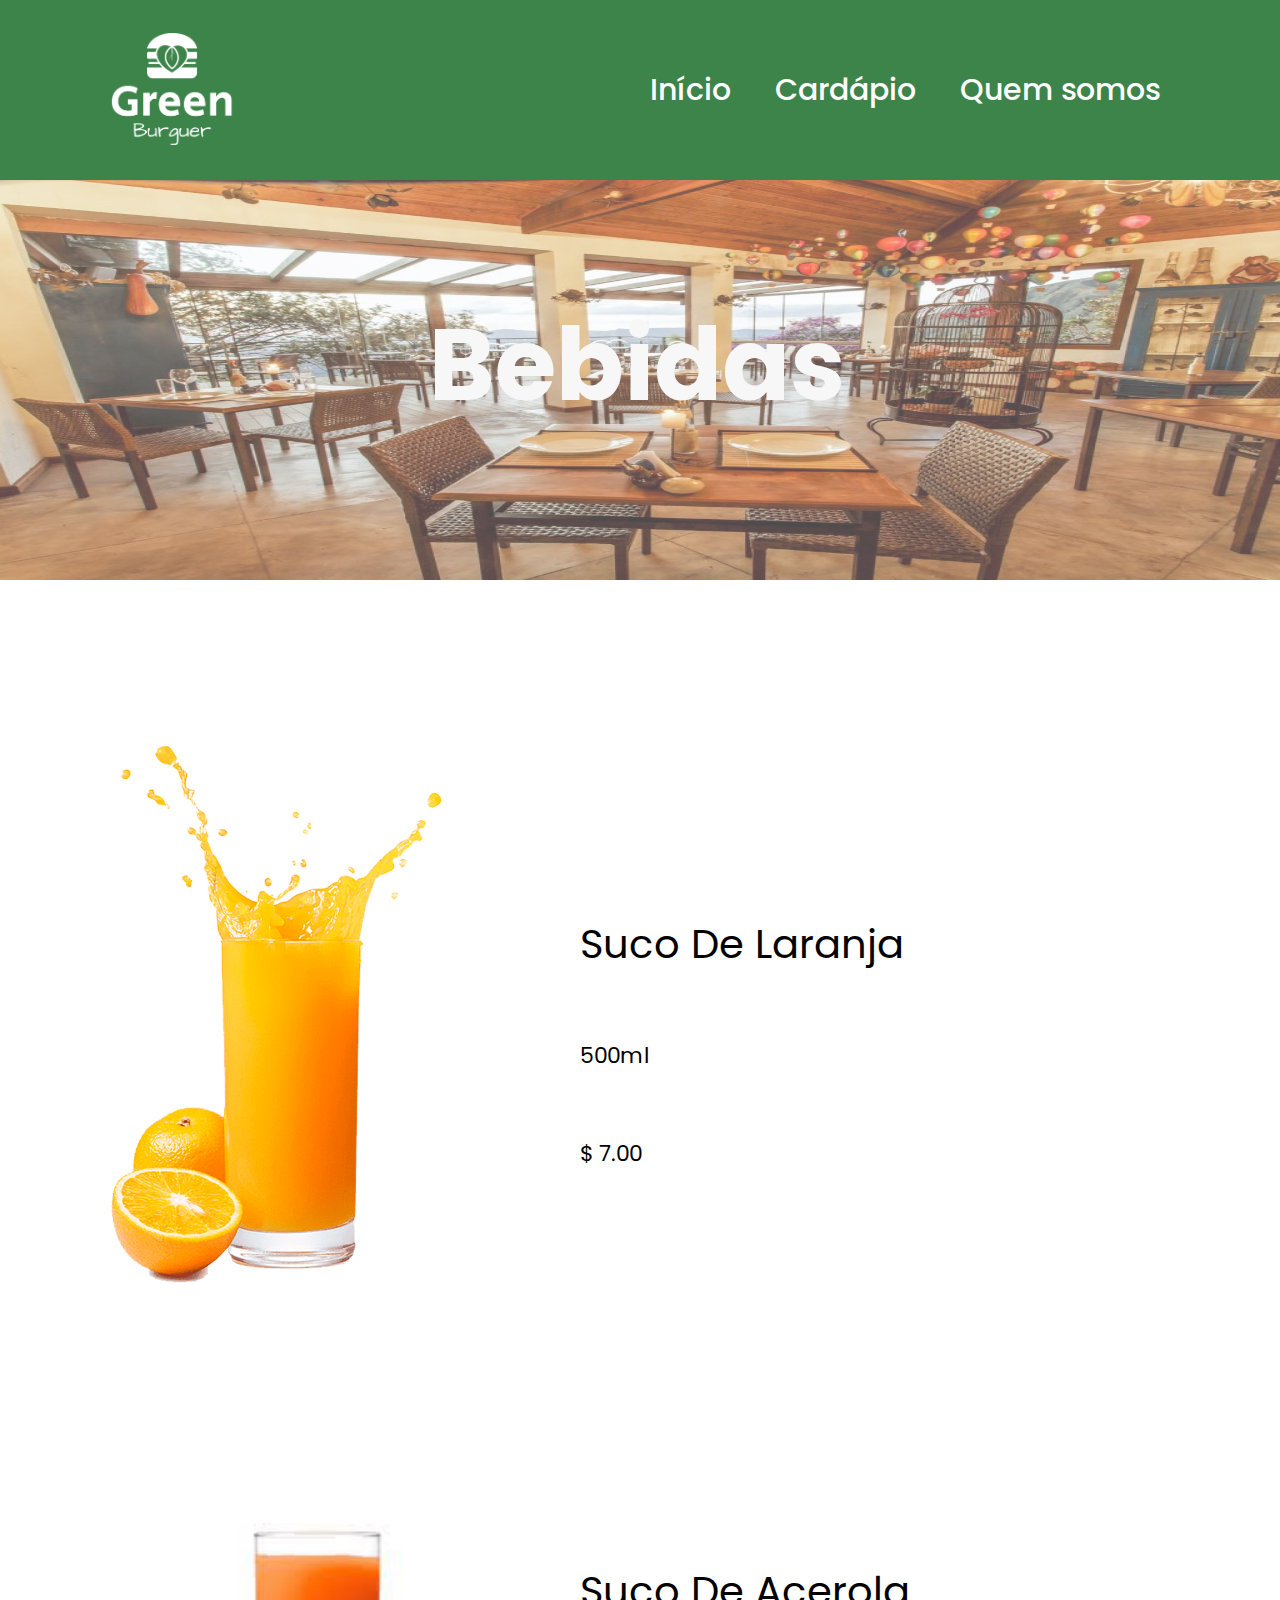
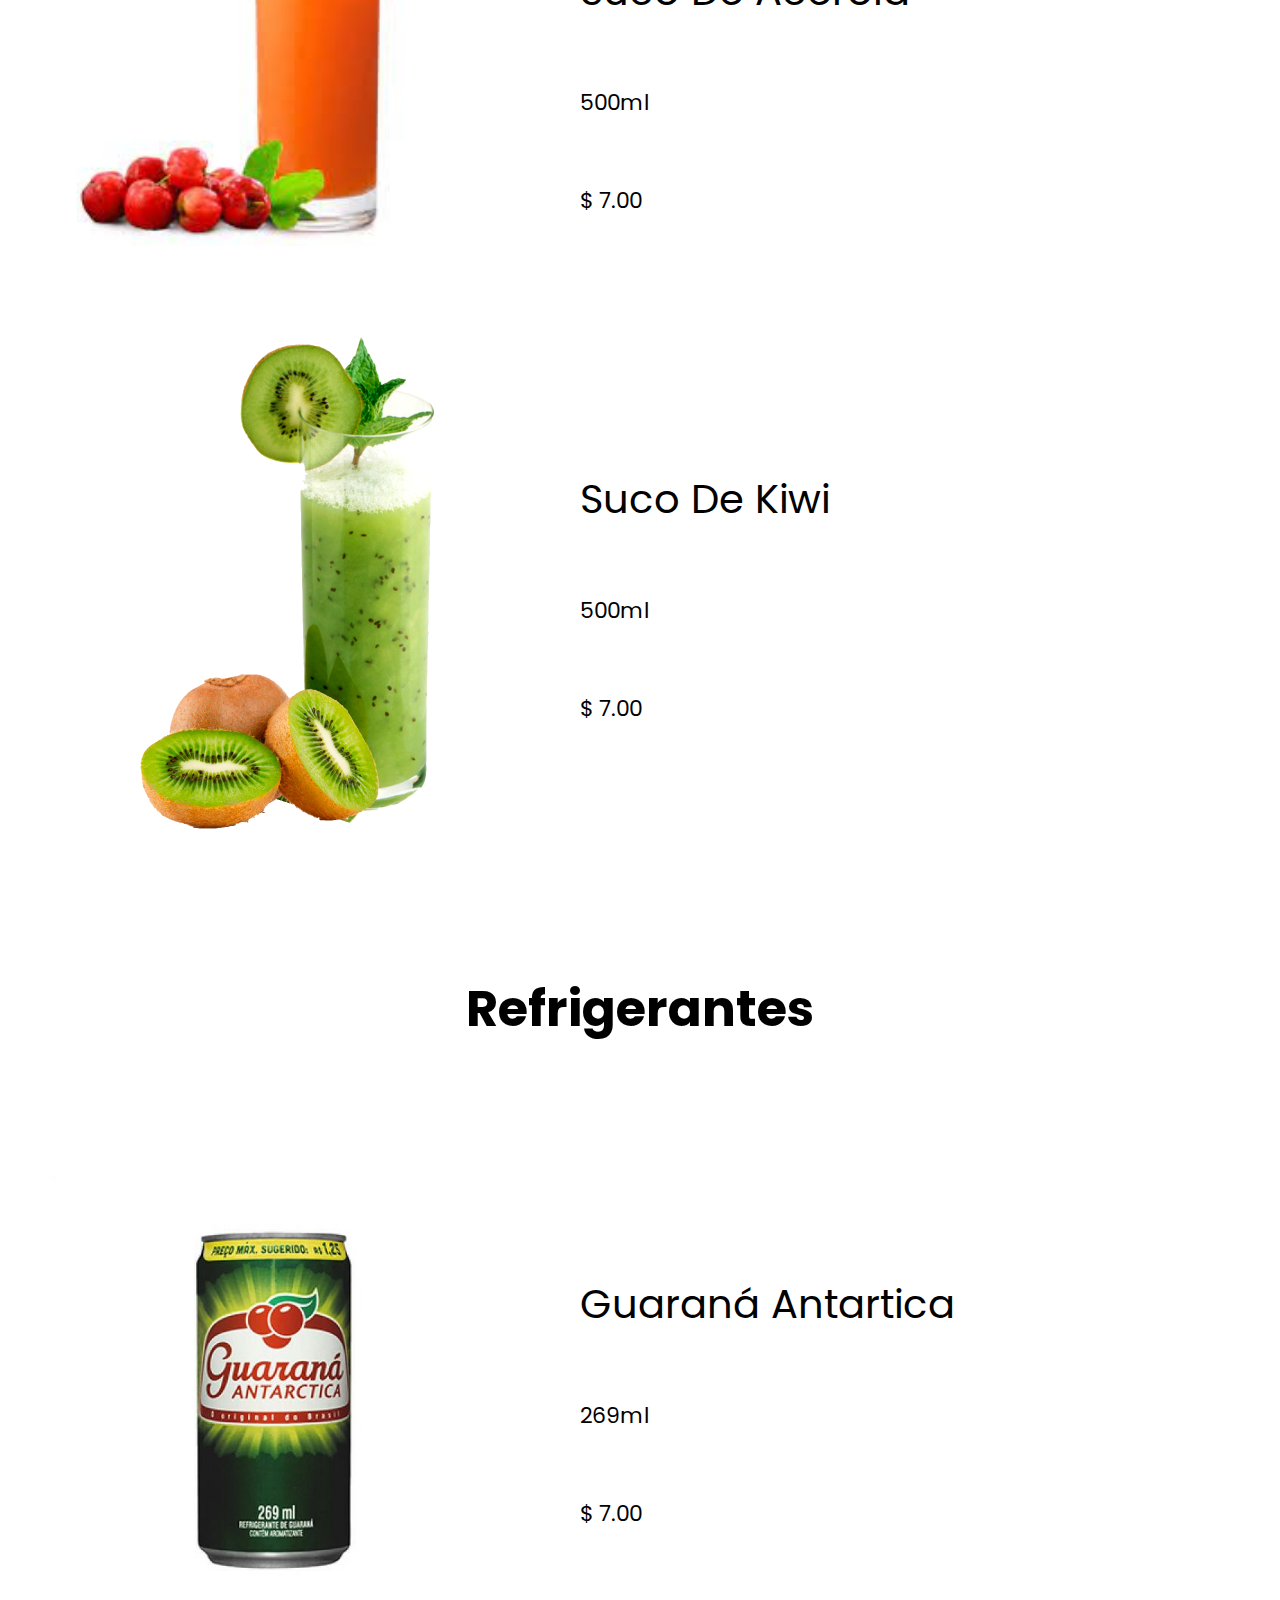
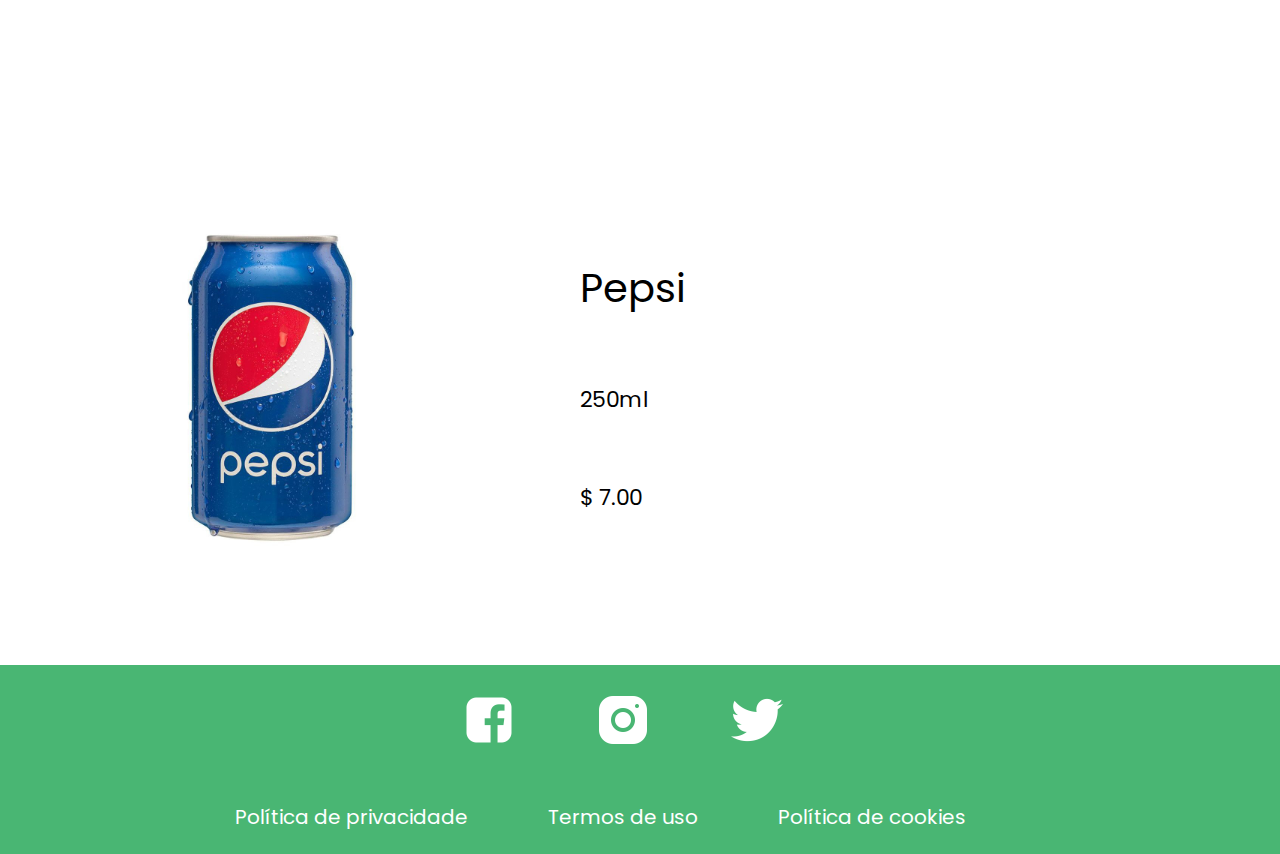
==== Bebidas.html @ ef297292 "Salvando alterações" ====
<!DOCTYPE html>
<html lang="pt-br">
<head>
    <meta charset="UTF-8">
    <meta http-equiv="X-UA-Compatible" content="IE=edge">
    <meta name="viewport" content="width=device-width, initial-scale=1.0">
    <link rel="shortcut icon" href="favicon/favicon.ico" type="image/x-icon">
    <link rel="stylesheet" href="Bebidas.css">
    <title>Green burguer</title>
</head>
<body>
    <header class="header" id="header">
        <div class="container-logo">
            <a href="#" class="link-logo">
                <img src="imgs/Green burguer.png" alt="">
            </a>
        </div>
        <nav class="nav">
            <ul class="nav-menu">
                <a href="index.html"><li>Início</li></a>
                <a href="cardapio.html"><li>Cardápio</li></a>
                <a href="quemsomos.html"><li>Quem somos</li></a>
            </ul>
        </nav>
    </header>

    <main>
        <div class="cardapio">
            <div class="box">
                <img src="imgs/restaurante.jpg" alt="img representativa" class="img-box">
                <h2>Bebidas</h2>
            </div>
            
            
          <div class="menus">
              <div class="hamburguer-vegan">
                    <img src="imgs/laranja.png" alt="Suco de laranja">
                </div>
                    <ul class="descricao">
                        <li>Suco De Laranja</li>
                        <li>500ml</li>
                        <li>$ 7.00</li>
                    </ul>
          </div> 
          
          <div class="menus">
            <div class="hamburguer-vegan">
                  <img src="imgs/Suco-Acerola.jpg" alt="Suco de acerola">
              </div>
                  <ul class="descricao">
                      <li>Suco De Acerola</li>
                      <li>500ml</li>
                      <li>$ 7.00</li>
                  </ul>
        </div>  

        <div class="menus">
            <div class="hamburguer-vegan">
                  <img src="imgs/Kiwi.jpg.png" alt="Suco de Kiwi">
              </div>
                  <ul class="descricao">
                      <li>Suco De Kiwi</li>
                      <li>500ml</li>
                      <li>$ 7.00</li>
                  </ul>
        </div>  

        <div class="text">
            <h1>Refrigerantes</h1>
        </div>

        <div class="menus">
            <div class="hamburguer-vegan">
                  <img src="imgs/guarana_antartica_lata_269ml.jpg" alt="Suco de Kiwi">
              </div>
                  <ul class="descricao">
                      <li>Guaraná Antartica</li>
                      <li>269ml</li>
                      <li>$ 7.00</li>
                  </ul>
        </div>  

        <div class="menus">
            <div class="hamburguer-vegan">
                  <img src="imgs/Pepsi.jpg" alt="Suco de Kiwi">
              </div>
                  <ul class="descricao">
                      <li>Pepsi</li>
                      <li>250ml</li>
                      <li>$ 7.00</li>
                  </ul>
        </div>  
    </main>

    <footer>
        <ul class="box1">
            <li class="social-midia">
                <img src="imgs/face.png" alt="facebook da loja Green Burguer">
            </li>

            <li class="social-midia">
                <img src="imgs/insta.png" alt="instagram da loja Green Burguer">
            </li>

            <li class="social-midia">
                <img src="imgs/twitter.png" alt="Twitter da loja Green Burguer">
            </li>
        </ul>

        <ul class="box2">
            <li class="social-midia">
                <a href="politicaeprivacidade.html"><p>Política de privacidade</p></a>
                <a href="termosdeuso.html"><p>Termos de uso</p></a>
                <a href="cookies.html"><p>Política de cookies</p></a>
            </li>
        </ul>
    </footer>
</body>
</html>
---- Bebidas.css ----
/* Fonts */

@import url('https://fonts.googleapis.com/css2?family=Poppins:wght@300;400;500;600;700&family=Viga&display=swap');

*{
    padding: 0;
    margin: 0;
    box-sizing: border-box;
    list-style: none;
    outline: none;
    border: none;
    text-decoration: none;
    font-family: 'Poppins', sans-serif;;
}
body{
    color: white;
    min-height: 100vh;
}

html{
    scroll-behavior: smooth;
}

.header{
    width: 100%;
    height: 180px;
    position: relative;
    display: flex;
    flex-direction: row;
    align-items: center;
    justify-content: space-between;
    background-color: #3D844A;
}

.header .container-logo img{
    padding: 10px;
    width: 9rem;
    margin-top: 5px;
    margin-left: 100px;
}

.nav .nav-menu{
    padding-right: 100px;
    font-weight: 500;
}

.nav .nav-menu li{
    color: white;
    font-size: 30px;
    display: inline;
    padding: 0 20px;
    cursor: pointer;
    transition: all 0.4s ease-out;
}

.nav .nav-menu li:hover{
    color: #287746;
}

main{
    position: relative;
    display: flex;
    justify-content: center;
    align-items: center;
    color: black;
}

.cardapio .img-box{
    opacity: 70%;
    width: 100vw;
    height: 400px;
}

.cardapio h2{
    position: absolute;
    display: flex;
    top: 110px;
    right: 34%;
    font-size: 100px;
    color: rgb(248, 247, 247);
}

.menus {
   display: flex;
   align-items: center;
   margin: 50px 50px; 
   font-size: 22px;
}

.text h1{
    padding-top: 60px;
    font-size: 50px;
    text-align: center;
}

.menus .descricao li:nth-child(1){
    font-size: 40px;
    font-weight: 400;
}

.menus ul li{
    padding: 0 80px;
    margin: 65px 0;
}

.menus .hamburguer-vegan img{
    width: 450px;
    height: auto;
}

footer{
    width: 100%;
    height: 100%;
    background-color: #49b673;
    text-align: center;  
}

footer .social-midia {
    display: inline-block;
}

.social-midia img{
    padding: 25px 0;
    margin: 0 35px;
    width: 60px;
    cursor: pointer;
    transition: all 0.3s ease-in-out;
}

.social-midia img:hover{
    opacity: 50%;
}

footer .social-midia:first-child img{
    margin-left: 0;
}

.box2 .social-midia p{
    display: inline;
    font-size: 20px;
    float: left;
    padding: 20px 80px 15px 0px;
    cursor: pointer;
    transition: all 0.3s ease-in-out;
}

.box2 .social-midia p:hover{
    color: #287746;
}

.box2 .social-midia a{
    color: white;
}
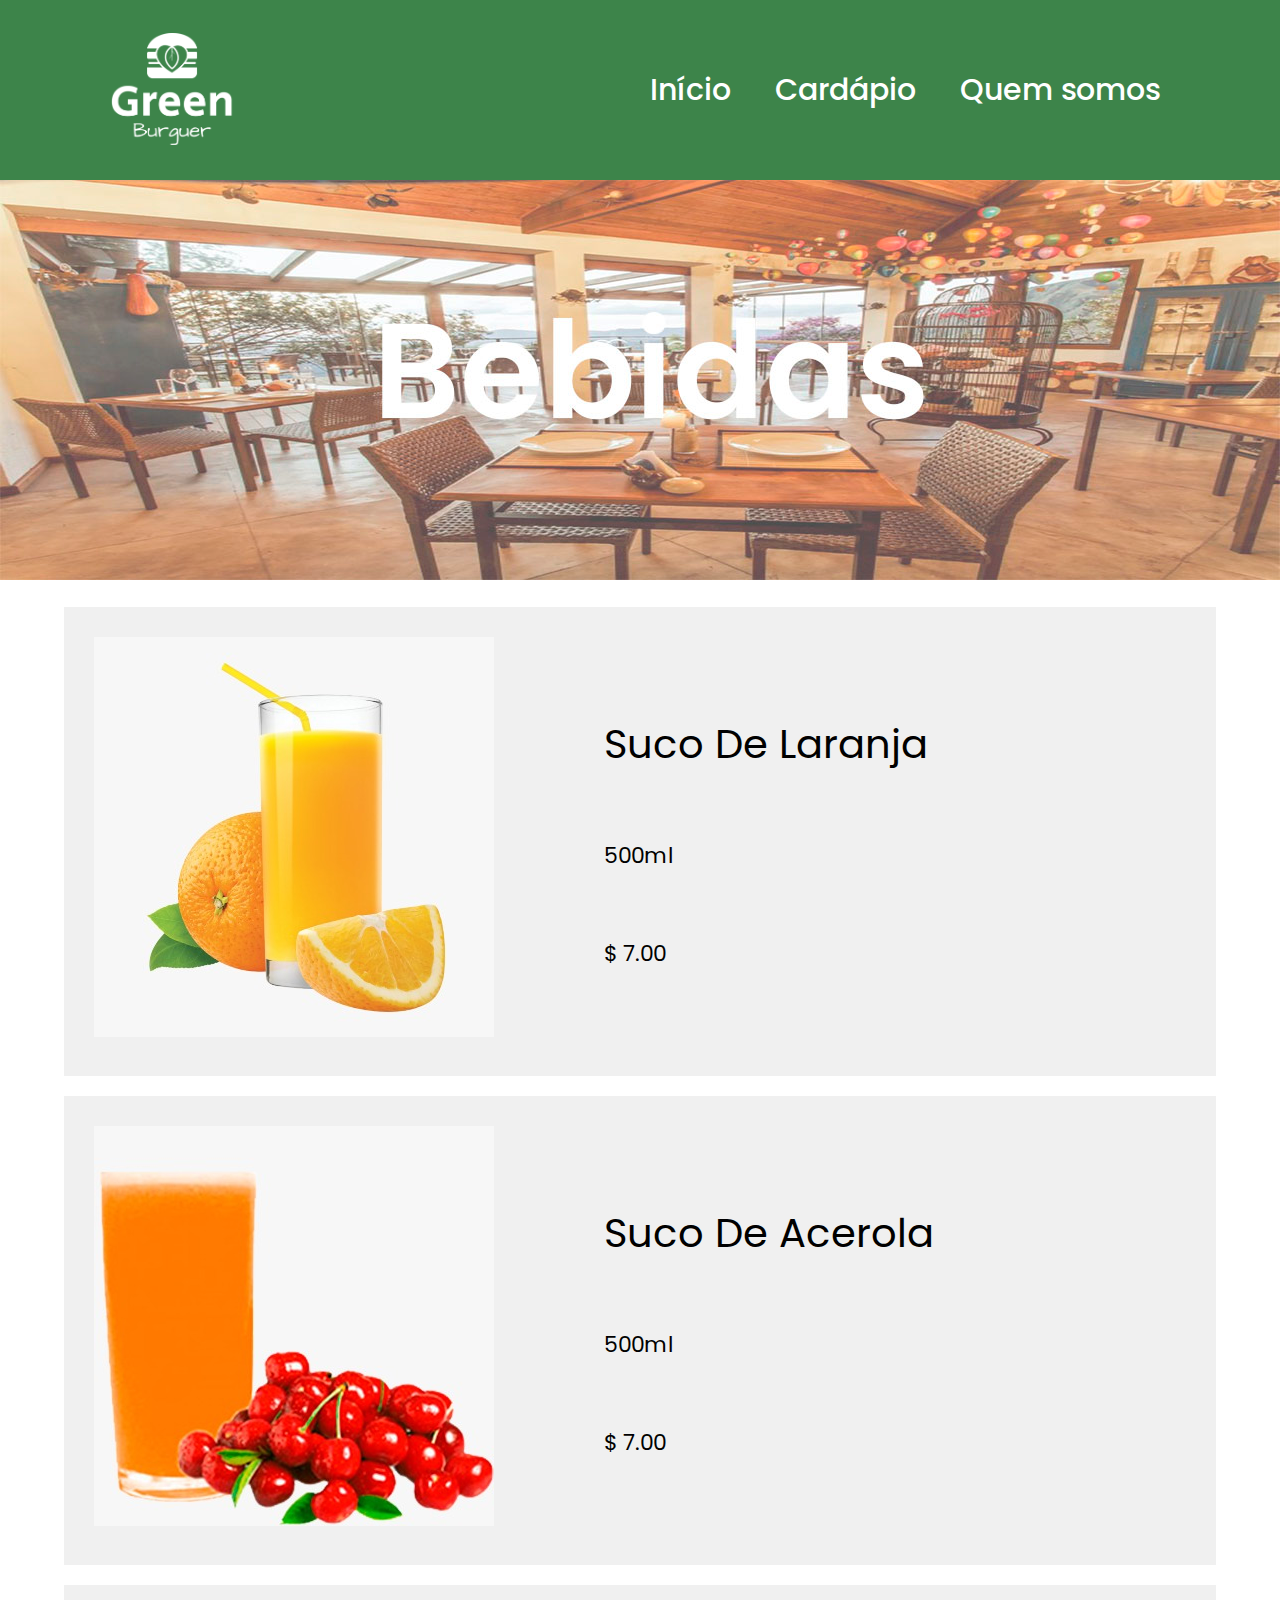
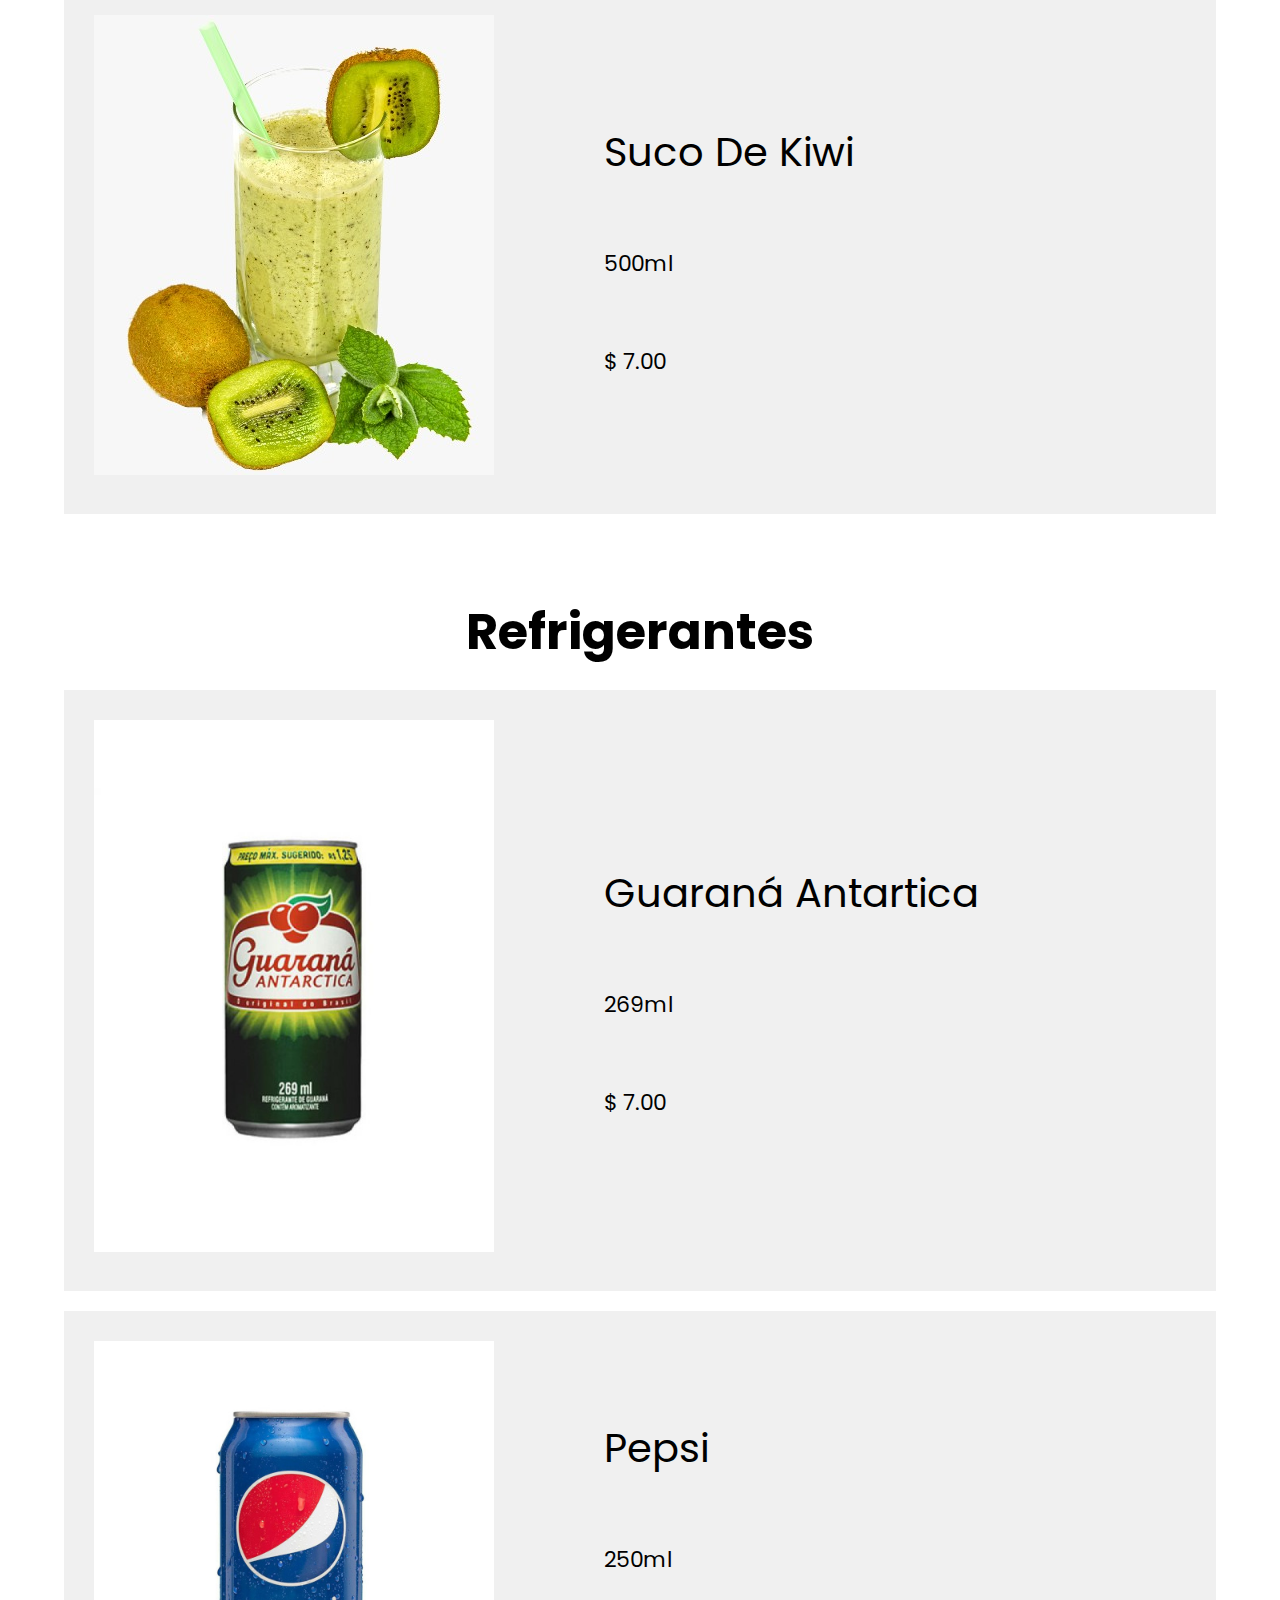
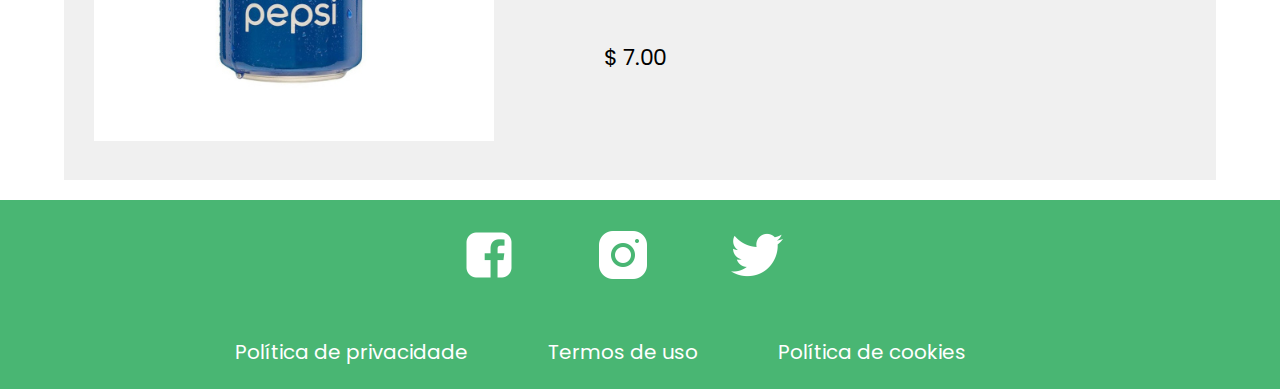
==== commit 7b3a5aff: "Fazendo alterações nas imagens deixando todas no meio" ====
--- a/Bebidas.html
+++ b/Bebidas.html
@@ -27,14 +27,13 @@
     <main>
         <div class="cardapio">
             <div class="box">
-                <img src="imgs/restaurante.jpg" alt="img representativa" class="img-box">
-                <h2>Bebidas</h2>
+                <img src="imgs/bebidas.jpg" alt="img representativa" class="img-box">
             </div>
             
             
           <div class="menus">
               <div class="hamburguer-vegan">
-                    <img src="imgs/laranja.png" alt="Suco de laranja">
+                    <img src="imgs/Laranja.jpeg" alt="Suco de laranja">
                 </div>
                     <ul class="descricao">
                         <li>Suco De Laranja</li>
@@ -45,7 +44,7 @@
           
           <div class="menus">
             <div class="hamburguer-vegan">
-                  <img src="imgs/Suco-Acerola.jpg" alt="Suco de acerola">
+                  <img src="imgs/Acerola.jpeg" alt="Suco de acerola">
               </div>
                   <ul class="descricao">
                       <li>Suco De Acerola</li>
@@ -56,7 +55,7 @@
 
         <div class="menus">
             <div class="hamburguer-vegan">
-                  <img src="imgs/Kiwi.jpg.png" alt="Suco de Kiwi">
+                  <img src="imgs/Kiwi.jpeg" alt="Suco de Kiwi">
               </div>
                   <ul class="descricao">
                       <li>Suco De Kiwi</li>
--- a/Bebidas.css
+++ b/Bebidas.css
@@ -66,25 +66,30 @@
 }
 
 .cardapio .img-box{
-    opacity: 70%;
+    opacity: 85%;
     width: 100vw;
-    height: 400px;
-}
-
-.cardapio h2{
-    position: absolute;
-    display: flex;
-    top: 110px;
-    right: 34%;
-    font-size: 100px;
-    color: rgb(248, 247, 247);
+    height: auto;
 }
 
 .menus {
+   width: 90%;
+   height: auto;
+   margin: 0 auto;
    display: flex;
+   justify-content: center;
    align-items: center;
-   margin: 50px 50px; 
    font-size: 22px;
+
+   background-color: #f0f0f0;
+
+   margin-top: 20px;
+   margin-bottom: 20px;
+
+   text-align: left;
+}
+
+.descricao{
+    width: 100%;
 }
 
 .text h1{
@@ -104,8 +109,9 @@
 }
 
 .menus .hamburguer-vegan img{
-    width: 450px;
+    width: 400px;
     height: auto;
+    margin: 30px;
 }
 
 footer{
